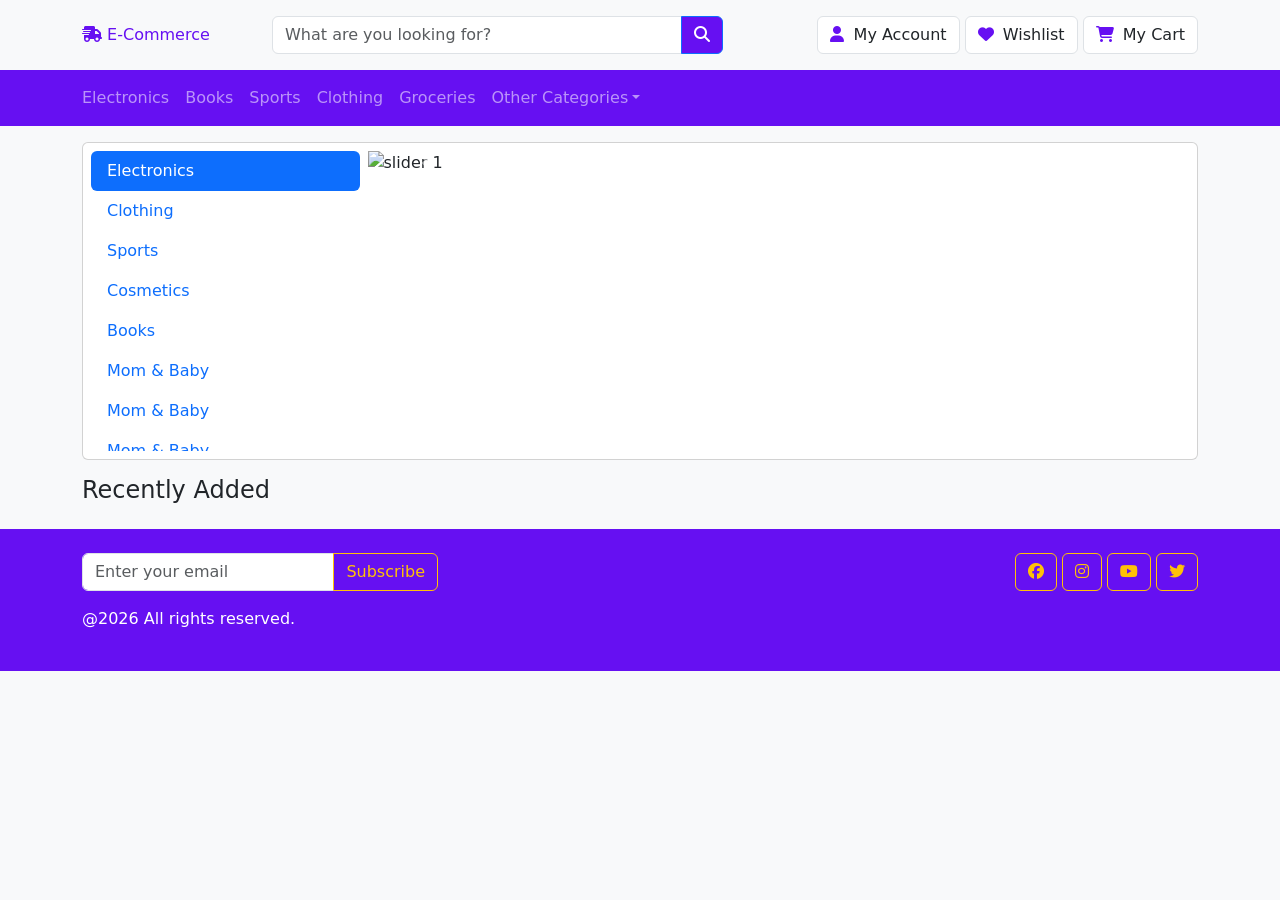
==== frontend/index.html @ 140aef41 "chroma db's added as protatype and Vector Similarity Search" ====
<!DOCTYPE html>
<html lang="en">

<head>
    <meta charset="UTF-8">
    <meta name="viewport" content="width=device-width, initial-scale=1.0">
    <link rel="stylesheet" href="https://cdnjs.cloudflare.com/ajax/libs/bootstrap/5.3.3/css/bootstrap.min.css" />
    <link rel="stylesheet" href="https://cdnjs.cloudflare.com/ajax/libs/font-awesome/6.7.0/css/all.min.css" />
    <link rel="stylesheet" href="css/styles.css">
    <title>E-Commerce</title>
</head>

<body class="bg-light">

    <header>
        <section class="top-bar">
            <div class="container">
                <div class="row gy-2 align-items-center">
                    <div class="col-lg-2 col-sm-4 col-4">
                        <a href="index.html" class="navbar-brand"><i class="fa-solid fa-truck-fast"></i> E-Commerce</a>
                    </div>

                    <div class="col-lg-5 col-sm-8 col-8 order-lg-last">
                        <div class="text-end">
                            <a href="#" class="btn btn-light">
                                <i class="fa fa-user"></i> <span class="ms-1 d-none d-sm-inline-block">My Account</span>
                            </a>
                            <a href="#" class="btn btn-light">
                                <i class="fa fa-heart"></i> <span class="ms-1 d-none d-sm-inline-block">Wishlist</span>
                            </a>
                            <a href="shopping-cart.html" class="btn btn-light">
                                <i class="fa fa-shopping-cart"></i> <span
                                    class="ms-1 d-none d-sm-inline-block">My Cart</span>
                            </a>
                        </div>
                    </div>
                    <div class="col-lg-5">
                        <div class="input-group">
                            <input type="text" id="searchInput" placeholder="What are you looking for?" class="form-control">
                            <button onclick="search()" class="btn btn-primary">
                                <i class="fa fa-search"></i>
                            </button>
                        </div>
                    </div>
                </div>
            </div>
        </section>

        <nav class="navbar navbar-dark bg-primary navbar-expand-lg">
            <div class="container">
                <button type="button" class="navbar-toggler" data-bs-toggle="collapse" data-bs-target="#navbar">
                    <span class="navbar-toggler-icon"></span>
                </button>
                <div class="collapse navbar-collapse" id="navbar">
                    <ul class="navbar-nav">
                        <li class="nav-item">
                            <a href="#" class="nav-link ps-0">Electronics</a>
                        </li>
                        <li class="nav-item">
                            <a href="#" class="nav-link">Books</a>
                        </li>
                        <li class="nav-item">
                            <a href="#" class="nav-link">Sports</a>
                        </li>
                        <li class="nav-item">
                            <a href="#" class="nav-link">Clothing</a>
                        </li>
                        <li class="nav-item">
                            <a href="#" class="nav-link">Groceries</a>
                        </li>
                        <li class="nav-item dropdown">
                            <a href="#" class="nav-link dropdown-toggle" data-bs-toggle="dropdown">Other Categories</a>
                            <ul class="dropdown-menu">
                                <li><a href="#" class="dropdown-item">Category 1</a></li>
                                <li><a href="#" class="dropdown-item">Category 2</a></li>
                                <li><a href="#" class="dropdown-item">Category 3</a></li>
                            </ul>
                        </li>
                    </ul>
                </div>
            </div>
        </nav>
    </header>

    <section class="mt-3">
        <div class="container">
            <div class="card">
                <div class="row p-1 p-lg-2 gx-2">
                    <div class="col-lg-3 d-none d-lg-block">
                        <!-- menu -->
                        <nav class="nav nav-pills flex-column flex-nowrap overflow-auto slider_nav">
                            <a href="#" class="nav-link active">Electronics</a>
                            <a href="#" class="nav-link">Clothing</a>
                            <a href="#" class="nav-link">Sports</a>
                            <a href="#" class="nav-link">Cosmetics</a>
                            <a href="#" class="nav-link">Books</a>
                            <a href="#" class="nav-link">Mom & Baby</a>
                            <a href="#" class="nav-link">Mom & Baby</a>
                            <a href="#" class="nav-link">Mom & Baby</a>
                            <a href="#" class="nav-link">Mom & Baby</a>
                            <a href="#" class="nav-link">Mom & Baby</a>
                            <a href="#" class="nav-link">Mom & Baby</a>
                        </nav>
                    </div>
                    <div class="col-lg-9">
                        <!-- slider -->
                        <div id="slider" class="carousel slide" data-bs-ride="carousel">
                            <div class="carousel-indicators">
                                <button type="button" data-bs-target="#slider" data-bs-slide-to="0"
                                    class="active"></button>
                                <button type="button" data-bs-target="#slider" data-bs-slide-to="1"></button>
                                <button type="button" data-bs-target="#slider" data-bs-slide-to="2"></button>
                            </div>
                            <div class="carousel-inner">
                                <div class="carousel-item active">
                                    <img src="/img/slider-1.jpeg" alt="slider 1" class="d-block w-100">
                                </div>
                                <div class="carousel-item">
                                    <img src="/img/slider-2.jpeg" alt="slider 2" class="d-block w-100">
                                </div>
                                <div class="carousel-item">
                                    <img src="/img/slider-3.jpeg" alt="slider 3" class="d-block w-100">
                                </div>
                            </div>
                            <button type="button" class="carousel-control-prev" data-bs-target="#slider"
                                data-bs-slide="prev">
                                <span class="carousel-control-prev-icon"></span>
                            </button>
                            <button type="button" class="carousel-control-next" data-bs-target="#slider"
                                data-bs-slide="next">
                                <span class="carousel-control-next-icon"></span>
                            </button>
                        </div>
                    </div>
                </div>
            </div>
        </div>
    </section>

    <section class="mt-3">
        <div class="container">
            <h3 class="h4 mb-1 mb-lg-3">Recently Added</h3>

            <div id="results" class="row row-cols-2 row-cols-md-3 row-cols-lg-4 g-2">
                
                
            </div>
        </div>
    </section>

    <footer class="mt-3 py-4 bg-primary">
        <div class="container">
            <div class="row gy-3">
                <div class="col-md-6 col-lg-4">
                    <form>
                        <div class="input-group">
                            <input type="email" class="form-control" placeholder="Enter your email">
                            <button type="button" class="btn btn-outline-warning">Subscribe</button>
                        </div>
                    </form>
                </div>
                <div class="col-md-6 col-lg-8">
                    <nav class="text-center text-md-end">
                        <a href="#" class="btn btn-icon btn-outline-warning">
                            <i class="fab fa-facebook"></i>
                        </a>
                        <a href="#" class="btn btn-icon btn-outline-warning">
                            <i class="fab fa-instagram"></i>
                        </a>
                        <a href="#" class="btn btn-icon btn-outline-warning">
                            <i class="fab fa-youtube"></i>
                        </a>
                        <a href="#" class="btn btn-icon btn-outline-warning">
                            <i class="fab fa-twitter"></i>
                        </a>
                    </nav>
                </div>
                <div class="col-12">
                    <p class="text-center text-md-start text-white">
                        @2026 All rights reserved.
                    </p>
                </div>
            </div>
        </div>
    </footer>

    <script src="https://cdnjs.cloudflare.com/ajax/libs/bootstrap/5.3.3/js/bootstrap.bundle.min.js"></script>
    <script src="js/app.js"></script>
    <script src="js/search.js"></script>
</body>

</html>
---- frontend/css/styles.css ----
:root {
    --primary: #6610F2;
}

.top-bar {
    padding-top: 1rem;
    padding-bottom: 1rem;
}

.btn-light {
    background-color: #fff;
    border-color: #dee2e6;
    color: #212529;
}

.bg-primary, .btn-primary {
    background-color: var(--primary) !important;
}

.navbar-brand {
    color: var(--primary);
}

.btn-light i {
    color: var(--primary);
}

.slider_nav {
    max-height: 250px;
}

@media (min-width: 1200px) {
    .slider_nav {
        max-height: 300px;
    }
}

@media (min-width: 1400px) {
    .slider_nav {
        max-height: 350px;
    }
}

.img-wrap {
    position: relative;
    padding: 1rem;
}

.img-wrap span {
    position: absolute;
    top: 10px;
    right: 10px;
}

.info-wrap {
    padding: 1rem 1.2rem;
}

.info-wrap .title {
    display: block;
    text-decoration: none;
    color: #51585e;
}

/* .price-wrap .price-discount {
    font-size: 1.2em;
} */

.img-wrap {
    height: 240px;
    text-align: center;
}

.img-wrap img {
    height: 100%;
    width: auto;
    max-width: 100%;
    object-fit: cover;
}

.breadcrumb a {
    color: #fff;
    opacity: .9;
}

.breadcrumb .breadcrumb-item {
    color: #fff;
}

.breadcrumb-item+.breadcrumb-item::before {
    color: #fff;
}

/* gallery */
.gallery-wrap .img-big-wrap {
    width: 100%;
    height: 400px;
    margin-bottom: 1rem;
    text-align: center;
}

.gallery-wrap .img-big-wrap img {
    max-width: 100%;
}

.gallery-wrap .thumbs-wrap {
    text-align: center;
}



.gallery-wrap .thumbs-wrap a {
    width: 60px;
    height: 60px;
    border: 1px solid #dde2e6;
    border-radius: .4rem;
    margin: 3px;
    display: inline-block;
    overflow: hidden;
}

.gallery-wrap .thumbs-wrap img {
    max-width: 100%;
    height: 100%;
    object-fit: cover;
    cursor: zoom-in;
}

.checked {
    color: orange;
}
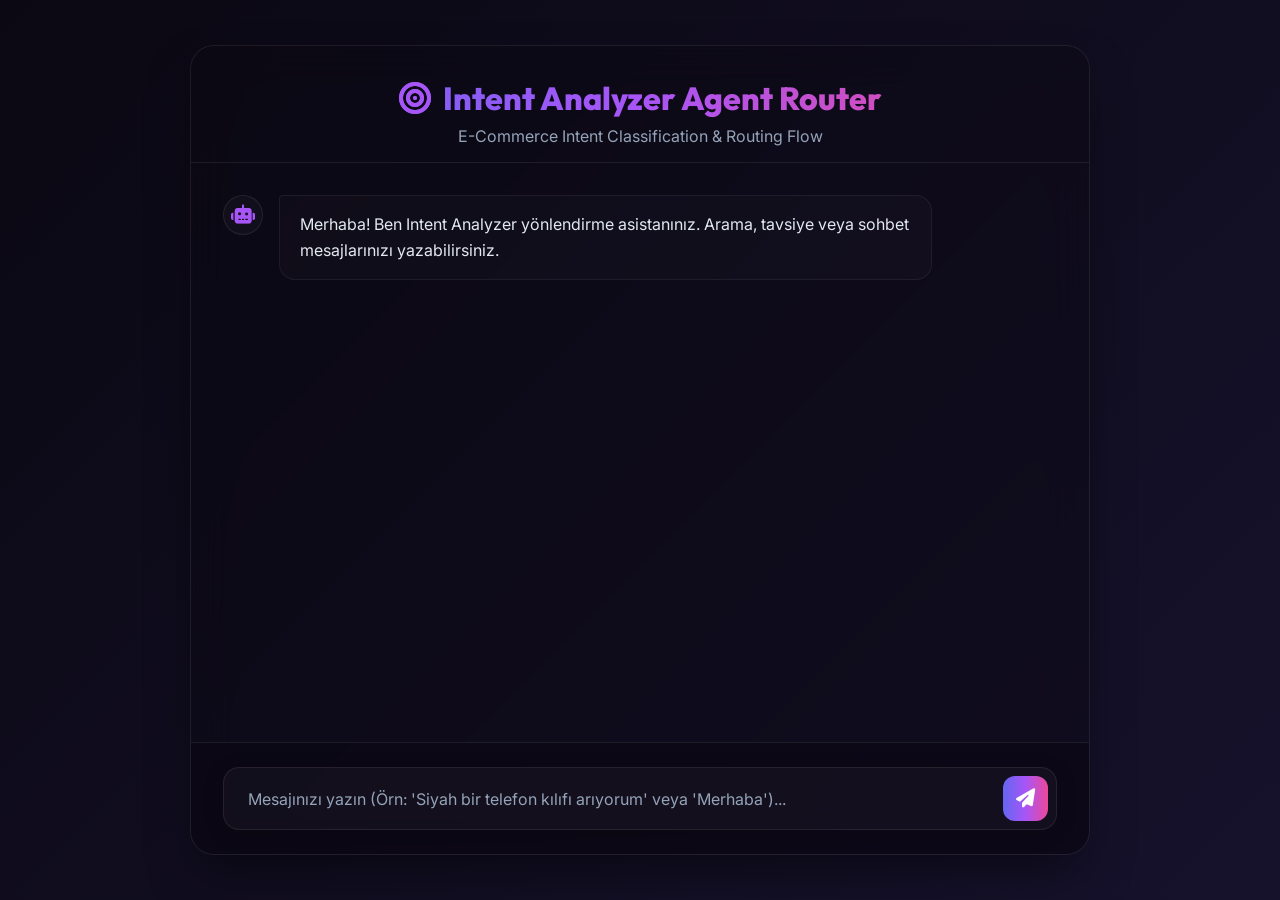
==== commit 587e1486: "Vanilla UI" ====
--- a/frontend/index.html
+++ b/frontend/index.html
@@ -1,192 +1,66 @@
-<!DOCTYPE html>
-<html lang="en">
-
-<head>
-    <meta charset="UTF-8">
-    <meta name="viewport" content="width=device-width, initial-scale=1.0">
-    <link rel="stylesheet" href="https://cdnjs.cloudflare.com/ajax/libs/bootstrap/5.3.3/css/bootstrap.min.css" />
-    <link rel="stylesheet" href="https://cdnjs.cloudflare.com/ajax/libs/font-awesome/6.7.0/css/all.min.css" />
-    <link rel="stylesheet" href="css/styles.css">
-    <title>E-Commerce</title>
-</head>
-
-<body class="bg-light">
-
-    <header>
-        <section class="top-bar">
-            <div class="container">
-                <div class="row gy-2 align-items-center">
-                    <div class="col-lg-2 col-sm-4 col-4">
-                        <a href="index.html" class="navbar-brand"><i class="fa-solid fa-truck-fast"></i> E-Commerce</a>
-                    </div>
-
-                    <div class="col-lg-5 col-sm-8 col-8 order-lg-last">
-                        <div class="text-end">
-                            <a href="#" class="btn btn-light">
-                                <i class="fa fa-user"></i> <span class="ms-1 d-none d-sm-inline-block">My Account</span>
-                            </a>
-                            <a href="#" class="btn btn-light">
-                                <i class="fa fa-heart"></i> <span class="ms-1 d-none d-sm-inline-block">Wishlist</span>
-                            </a>
-                            <a href="shopping-cart.html" class="btn btn-light">
-                                <i class="fa fa-shopping-cart"></i> <span
-                                    class="ms-1 d-none d-sm-inline-block">My Cart</span>
-                            </a>
-                        </div>
-                    </div>
-                    <div class="col-lg-5">
-                        <div class="input-group">
-                            <input type="text" id="searchInput" placeholder="What are you looking for?" class="form-control">
-                            <button onclick="search()" class="btn btn-primary">
-                                <i class="fa fa-search"></i>
-                            </button>
-                        </div>
-                    </div>
-                </div>
-            </div>
-        </section>
-
-        <nav class="navbar navbar-dark bg-primary navbar-expand-lg">
-            <div class="container">
-                <button type="button" class="navbar-toggler" data-bs-toggle="collapse" data-bs-target="#navbar">
-                    <span class="navbar-toggler-icon"></span>
-                </button>
-                <div class="collapse navbar-collapse" id="navbar">
-                    <ul class="navbar-nav">
-                        <li class="nav-item">
-                            <a href="#" class="nav-link ps-0">Electronics</a>
-                        </li>
-                        <li class="nav-item">
-                            <a href="#" class="nav-link">Books</a>
-                        </li>
-                        <li class="nav-item">
-                            <a href="#" class="nav-link">Sports</a>
-                        </li>
-                        <li class="nav-item">
-                            <a href="#" class="nav-link">Clothing</a>
-                        </li>
-                        <li class="nav-item">
-                            <a href="#" class="nav-link">Groceries</a>
-                        </li>
-                        <li class="nav-item dropdown">
-                            <a href="#" class="nav-link dropdown-toggle" data-bs-toggle="dropdown">Other Categories</a>
-                            <ul class="dropdown-menu">
-                                <li><a href="#" class="dropdown-item">Category 1</a></li>
-                                <li><a href="#" class="dropdown-item">Category 2</a></li>
-                                <li><a href="#" class="dropdown-item">Category 3</a></li>
-                            </ul>
-                        </li>
-                    </ul>
-                </div>
-            </div>
-        </nav>
-    </header>
-
-    <section class="mt-3">
-        <div class="container">
-            <div class="card">
-                <div class="row p-1 p-lg-2 gx-2">
-                    <div class="col-lg-3 d-none d-lg-block">
-                        <!-- menu -->
-                        <nav class="nav nav-pills flex-column flex-nowrap overflow-auto slider_nav">
-                            <a href="#" class="nav-link active">Electronics</a>
-                            <a href="#" class="nav-link">Clothing</a>
-                            <a href="#" class="nav-link">Sports</a>
-                            <a href="#" class="nav-link">Cosmetics</a>
-                            <a href="#" class="nav-link">Books</a>
-                            <a href="#" class="nav-link">Mom & Baby</a>
-                            <a href="#" class="nav-link">Mom & Baby</a>
-                            <a href="#" class="nav-link">Mom & Baby</a>
-                            <a href="#" class="nav-link">Mom & Baby</a>
-                            <a href="#" class="nav-link">Mom & Baby</a>
-                            <a href="#" class="nav-link">Mom & Baby</a>
-                        </nav>
-                    </div>
-                    <div class="col-lg-9">
-                        <!-- slider -->
-                        <div id="slider" class="carousel slide" data-bs-ride="carousel">
-                            <div class="carousel-indicators">
-                                <button type="button" data-bs-target="#slider" data-bs-slide-to="0"
-                                    class="active"></button>
-                                <button type="button" data-bs-target="#slider" data-bs-slide-to="1"></button>
-                                <button type="button" data-bs-target="#slider" data-bs-slide-to="2"></button>
-                            </div>
-                            <div class="carousel-inner">
-                                <div class="carousel-item active">
-                                    <img src="/img/slider-1.jpeg" alt="slider 1" class="d-block w-100">
-                                </div>
-                                <div class="carousel-item">
-                                    <img src="/img/slider-2.jpeg" alt="slider 2" class="d-block w-100">
-                                </div>
-                                <div class="carousel-item">
-                                    <img src="/img/slider-3.jpeg" alt="slider 3" class="d-block w-100">
-                                </div>
-                            </div>
-                            <button type="button" class="carousel-control-prev" data-bs-target="#slider"
-                                data-bs-slide="prev">
-                                <span class="carousel-control-prev-icon"></span>
-                            </button>
-                            <button type="button" class="carousel-control-next" data-bs-target="#slider"
-                                data-bs-slide="next">
-                                <span class="carousel-control-next-icon"></span>
-                            </button>
-                        </div>
-                    </div>
-                </div>
-            </div>
-        </div>
-    </section>
-
-    <section class="mt-3">
-        <div class="container">
-            <h3 class="h4 mb-1 mb-lg-3">Recently Added</h3>
-
-            <div id="results" class="row row-cols-2 row-cols-md-3 row-cols-lg-4 g-2">
-                
-                
-            </div>
-        </div>
-    </section>
-
-    <footer class="mt-3 py-4 bg-primary">
-        <div class="container">
-            <div class="row gy-3">
-                <div class="col-md-6 col-lg-4">
-                    <form>
-                        <div class="input-group">
-                            <input type="email" class="form-control" placeholder="Enter your email">
-                            <button type="button" class="btn btn-outline-warning">Subscribe</button>
-                        </div>
-                    </form>
-                </div>
-                <div class="col-md-6 col-lg-8">
-                    <nav class="text-center text-md-end">
-                        <a href="#" class="btn btn-icon btn-outline-warning">
-                            <i class="fab fa-facebook"></i>
-                        </a>
-                        <a href="#" class="btn btn-icon btn-outline-warning">
-                            <i class="fab fa-instagram"></i>
-                        </a>
-                        <a href="#" class="btn btn-icon btn-outline-warning">
-                            <i class="fab fa-youtube"></i>
-                        </a>
-                        <a href="#" class="btn btn-icon btn-outline-warning">
-                            <i class="fab fa-twitter"></i>
-                        </a>
-                    </nav>
-                </div>
-                <div class="col-12">
-                    <p class="text-center text-md-start text-white">
-                        @2026 All rights reserved.
-                    </p>
-                </div>
-            </div>
-        </div>
-    </footer>
-
-    <script src="https://cdnjs.cloudflare.com/ajax/libs/bootstrap/5.3.3/js/bootstrap.bundle.min.js"></script>
-    <script src="js/app.js"></script>
-    <script src="js/search.js"></script>
-</body>
-
-</html>+<!DOCTYPE html>
+<html lang="tr">
+<head>
+    <meta charset="UTF-8">
+    <meta name="viewport" content="width=device-width, initial-scale=1.0">
+    <title>AgenticCommerce - Intent Analyzer</title>
+    <!-- Google Fonts -->
+    <link rel="preconnect" href="https://fonts.googleapis.com">
+    <link rel="preconnect" href="https://fonts.gstatic.com" crossorigin>
+    <link href="https://fonts.googleapis.com/css2?family=Inter:wght@300;400;500;600&family=Outfit:wght@600;800&display=swap" rel="stylesheet">
+    <!-- Custom CSS -->
+    <link rel="stylesheet" href="css/style.css">
+    <!-- FontAwesome for Icons -->
+    <link rel="stylesheet" href="https://cdnjs.cloudflare.com/ajax/libs/font-awesome/6.4.0/css/all.min.css">
+</head>
+<body>
+    <div class="app-container">
+        <!-- Header -->
+        <header class="chat-header">
+            <h1 class="gradient-text"><i class="fa-solid fa-bullseye"></i> Intent Analyzer Agent Router</h1>
+            <p class="subtitle">E-Commerce Intent Classification & Routing Flow</p>
+        </header>
+
+        <!-- Chat Area -->
+        <main class="chat-container">
+            <div class="chat-messages" id="chatMessages">
+                <!-- Initial Assistant Message -->
+                <div class="message assistant">
+                    <div class="message-avatar">
+                        <i class="fa-solid fa-robot"></i>
+                    </div>
+                    <div class="message-content">
+                        <p>Merhaba! Ben Intent Analyzer yönlendirme asistanınız. Arama, tavsiye veya sohbet mesajlarınızı yazabilirsiniz.</p>
+                    </div>
+                </div>
+            </div>
+
+            <!-- Loading Indicator -->
+            <div class="typing-indicator" id="typingIndicator" style="display: none;">
+                <span></span>
+                <span></span>
+                <span></span>
+            </div>
+        </main>
+
+        <!-- Input Area -->
+        <footer class="chat-input-area">
+            <form id="chatForm" class="input-form">
+                <input 
+                    type="text" 
+                    id="userInput" 
+                    placeholder="Mesajınızı yazın (Örn: 'Siyah bir telefon kılıfı arıyorum' veya 'Merhaba')..." 
+                    autocomplete="off"
+                    required
+                >
+                <button type="submit" id="sendBtn" class="send-button">
+                    <i class="fa-solid fa-paper-plane"></i>
+                </button>
+            </form>
+        </footer>
+    </div>
+
+    <!-- Custom JS -->
+    <script src="js/app.js"></script>
+</body>
+</html>
--- a/frontend/css/style.css
+++ b/frontend/css/style.css
@@ -0,0 +1,301 @@
+:root {
+    --bg-gradient: linear-gradient(135deg, #0b0813 0%, #16122c 100%);
+    --text-primary: #e2e8f0;
+    --text-secondary: #94a3b8;
+    --brand-gradient: linear-gradient(90deg, #6366f1 0%, #a855f7 50%, #ec4899 100%);
+    --glass-bg: rgba(255, 255, 255, 0.03);
+    --glass-border: rgba(255, 255, 255, 0.08);
+    --glass-hover-border: rgba(99, 102, 241, 0.3);
+    --user-msg-bg: rgba(99, 102, 241, 0.15);
+    --user-msg-border: rgba(99, 102, 241, 0.3);
+    --assistant-msg-bg: rgba(255, 255, 255, 0.02);
+    --assistant-msg-border: rgba(255, 255, 255, 0.06);
+}
+
+* {
+    margin: 0;
+    padding: 0;
+    box-sizing: border-box;
+}
+
+body {
+    background: var(--bg-gradient);
+    color: var(--text-primary);
+    font-family: 'Inter', sans-serif;
+    min-height: 100vh;
+    display: flex;
+    justify-content: center;
+    align-items: center;
+    padding: 2rem;
+}
+
+.app-container {
+    width: 100%;
+    max-width: 900px;
+    height: 90vh;
+    background: rgba(11, 8, 19, 0.4);
+    backdrop-filter: blur(20px);
+    -webkit-backdrop-filter: blur(20px);
+    border: 1px solid var(--glass-border);
+    border-radius: 24px;
+    display: flex;
+    flex-direction: column;
+    box-shadow: 0 25px 50px -12px rgba(0, 0, 0, 0.5);
+    overflow: hidden;
+}
+
+/* Header Styles */
+.chat-header {
+    padding: 2rem 2rem 1rem;
+    text-align: center;
+    border-bottom: 1px solid var(--glass-border);
+}
+
+.gradient-text {
+    font-family: 'Outfit', sans-serif;
+    font-weight: 800;
+    background: var(--brand-gradient);
+    -webkit-background-clip: text;
+    -webkit-text-fill-color: transparent;
+    font-size: 2rem;
+    margin-bottom: 0.5rem;
+    display: flex;
+    align-items: center;
+    justify-content: center;
+    gap: 0.75rem;
+}
+
+.gradient-text i {
+    -webkit-text-fill-color: #a855f7;
+}
+
+.subtitle {
+    color: var(--text-secondary);
+    font-size: 1rem;
+    font-weight: 400;
+}
+
+/* Chat Container */
+.chat-container {
+    flex: 1;
+    overflow-y: auto;
+    padding: 2rem;
+    display: flex;
+    flex-direction: column;
+    gap: 1.5rem;
+}
+
+/* Custom Scrollbar */
+.chat-container::-webkit-scrollbar {
+    width: 6px;
+}
+.chat-container::-webkit-scrollbar-track {
+    background: transparent;
+}
+.chat-container::-webkit-scrollbar-thumb {
+    background: rgba(255, 255, 255, 0.1);
+    border-radius: 10px;
+}
+.chat-container::-webkit-scrollbar-thumb:hover {
+    background: rgba(255, 255, 255, 0.2);
+}
+
+.chat-messages {
+    display: flex;
+    flex-direction: column;
+    gap: 1.5rem;
+}
+
+/* Messages */
+.message {
+    display: flex;
+    gap: 1rem;
+    max-width: 85%;
+    animation: fadeIn 0.3s ease forwards;
+}
+
+@keyframes fadeIn {
+    from { opacity: 0; transform: translateY(10px); }
+    to { opacity: 1; transform: translateY(0); }
+}
+
+.message.user {
+    align-self: flex-end;
+    flex-direction: row-reverse;
+}
+
+.message.assistant {
+    align-self: flex-start;
+}
+
+.message-avatar {
+    width: 40px;
+    height: 40px;
+    border-radius: 50%;
+    display: flex;
+    align-items: center;
+    justify-content: center;
+    flex-shrink: 0;
+    font-size: 1.2rem;
+}
+
+.user .message-avatar {
+    background: var(--brand-gradient);
+    color: white;
+}
+
+.assistant .message-avatar {
+    background: var(--glass-bg);
+    border: 1px solid var(--glass-border);
+    color: #a855f7;
+}
+
+.message-content {
+    padding: 1rem 1.25rem;
+    border-radius: 16px;
+    font-size: 1rem;
+    line-height: 1.6;
+    word-break: break-word;
+}
+
+.user .message-content {
+    background: var(--user-msg-bg);
+    border: 1px solid var(--user-msg-border);
+    border-top-right-radius: 4px;
+}
+
+.assistant .message-content {
+    background: var(--assistant-msg-bg);
+    border: 1px solid var(--assistant-msg-border);
+    border-top-left-radius: 4px;
+    transition: all 0.3s ease;
+}
+
+.assistant .message-content:hover {
+    border-color: var(--glass-hover-border);
+    box-shadow: 0 4px 12px rgba(99, 102, 241, 0.05);
+}
+
+/* Markdown specific styles inside messages */
+.message-content pre {
+    background: rgba(0, 0, 0, 0.3);
+    padding: 1rem;
+    border-radius: 8px;
+    margin: 1rem 0;
+    overflow-x: auto;
+    border: 1px solid var(--glass-border);
+    font-family: monospace;
+    font-size: 0.9rem;
+}
+
+.message-content h3 {
+    margin: 1.5rem 0 0.75rem 0;
+    font-family: 'Outfit', sans-serif;
+    color: white;
+}
+
+.message-content p {
+    margin-bottom: 0.5rem;
+}
+
+.message-content p:last-child {
+    margin-bottom: 0;
+}
+
+/* Typing Indicator */
+.typing-indicator {
+    align-self: flex-start;
+    display: flex;
+    gap: 0.4rem;
+    padding: 1rem 1.5rem;
+    background: var(--assistant-msg-bg);
+    border: 1px solid var(--assistant-msg-border);
+    border-radius: 16px;
+    border-top-left-radius: 4px;
+    margin-left: 56px; /* avatar width + gap */
+}
+
+.typing-indicator span {
+    width: 8px;
+    height: 8px;
+    background: var(--text-secondary);
+    border-radius: 50%;
+    animation: bounce 1.4s infinite ease-in-out both;
+}
+
+.typing-indicator span:nth-child(1) { animation-delay: -0.32s; }
+.typing-indicator span:nth-child(2) { animation-delay: -0.16s; }
+
+@keyframes bounce {
+    0%, 80%, 100% { transform: scale(0); }
+    40% { transform: scale(1); }
+}
+
+/* Input Area */
+.chat-input-area {
+    padding: 1.5rem 2rem;
+    border-top: 1px solid var(--glass-border);
+    background: rgba(11, 8, 19, 0.6);
+}
+
+.input-form {
+    display: flex;
+    gap: 1rem;
+    background: var(--glass-bg);
+    border: 1px solid var(--glass-border);
+    border-radius: 16px;
+    padding: 0.5rem;
+    box-shadow: 0 4px 20px rgba(0, 0, 0, 0.2);
+    transition: all 0.3s ease;
+}
+
+.input-form:focus-within {
+    border-color: rgba(99, 102, 241, 0.5);
+    box-shadow: 0 0 15px rgba(99, 102, 241, 0.2);
+}
+
+#userInput {
+    flex: 1;
+    background: transparent;
+    border: none;
+    padding: 0.75rem 1rem;
+    color: var(--text-primary);
+    font-size: 1rem;
+    font-family: inherit;
+    outline: none;
+}
+
+#userInput::placeholder {
+    color: var(--text-secondary);
+}
+
+.send-button {
+    background: var(--brand-gradient);
+    border: none;
+    width: 45px;
+    height: 45px;
+    border-radius: 12px;
+    color: white;
+    font-size: 1.2rem;
+    cursor: pointer;
+    display: flex;
+    align-items: center;
+    justify-content: center;
+    transition: transform 0.2s ease, opacity 0.2s ease;
+}
+
+.send-button:hover {
+    transform: scale(1.05);
+    opacity: 0.9;
+}
+
+.send-button:active {
+    transform: scale(0.95);
+}
+
+/* Responsive */
+@media (max-width: 768px) {
+    body { padding: 0; }
+    .app-container { height: 100vh; border-radius: 0; border: none; }
+    .message { max-width: 95%; }
+}
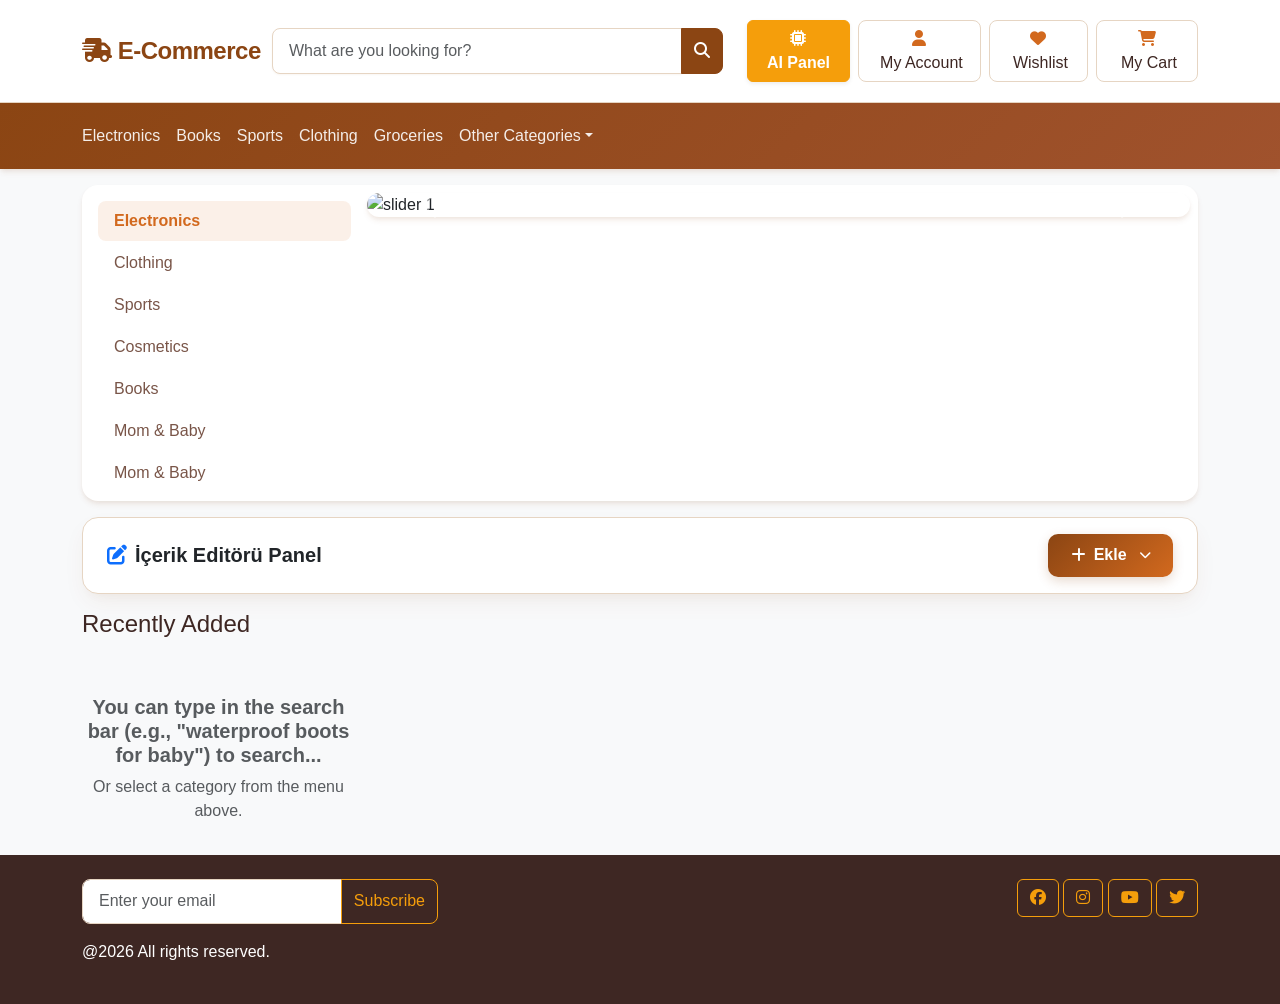
==== commit c4470bd8: "Parsing project from archieve" ====
--- a/frontend/index.html
+++ b/frontend/index.html
@@ -1,66 +1,319 @@
-<!DOCTYPE html>
-<html lang="tr">
-<head>
-    <meta charset="UTF-8">
-    <meta name="viewport" content="width=device-width, initial-scale=1.0">
-    <title>AgenticCommerce - Intent Analyzer</title>
-    <!-- Google Fonts -->
-    <link rel="preconnect" href="https://fonts.googleapis.com">
-    <link rel="preconnect" href="https://fonts.gstatic.com" crossorigin>
-    <link href="https://fonts.googleapis.com/css2?family=Inter:wght@300;400;500;600&family=Outfit:wght@600;800&display=swap" rel="stylesheet">
-    <!-- Custom CSS -->
-    <link rel="stylesheet" href="css/style.css">
-    <!-- FontAwesome for Icons -->
-    <link rel="stylesheet" href="https://cdnjs.cloudflare.com/ajax/libs/font-awesome/6.4.0/css/all.min.css">
-</head>
-<body>
-    <div class="app-container">
-        <!-- Header -->
-        <header class="chat-header">
-            <h1 class="gradient-text"><i class="fa-solid fa-bullseye"></i> Intent Analyzer Agent Router</h1>
-            <p class="subtitle">E-Commerce Intent Classification & Routing Flow</p>
-        </header>
-
-        <!-- Chat Area -->
-        <main class="chat-container">
-            <div class="chat-messages" id="chatMessages">
-                <!-- Initial Assistant Message -->
-                <div class="message assistant">
-                    <div class="message-avatar">
-                        <i class="fa-solid fa-robot"></i>
-                    </div>
-                    <div class="message-content">
-                        <p>Merhaba! Ben Intent Analyzer yönlendirme asistanınız. Arama, tavsiye veya sohbet mesajlarınızı yazabilirsiniz.</p>
-                    </div>
-                </div>
-            </div>
-
-            <!-- Loading Indicator -->
-            <div class="typing-indicator" id="typingIndicator" style="display: none;">
-                <span></span>
-                <span></span>
-                <span></span>
-            </div>
-        </main>
-
-        <!-- Input Area -->
-        <footer class="chat-input-area">
-            <form id="chatForm" class="input-form">
-                <input 
-                    type="text" 
-                    id="userInput" 
-                    placeholder="Mesajınızı yazın (Örn: 'Siyah bir telefon kılıfı arıyorum' veya 'Merhaba')..." 
-                    autocomplete="off"
-                    required
-                >
-                <button type="submit" id="sendBtn" class="send-button">
-                    <i class="fa-solid fa-paper-plane"></i>
-                </button>
-            </form>
-        </footer>
-    </div>
-
-    <!-- Custom JS -->
-    <script src="js/app.js"></script>
-</body>
-</html>
+<!DOCTYPE html>
+<html lang="en">
+
+<head>
+    <meta charset="UTF-8">
+    <meta name="viewport" content="width=device-width, initial-scale=1.0">
+    <link rel="stylesheet" href="https://cdnjs.cloudflare.com/ajax/libs/bootstrap/5.3.3/css/bootstrap.min.css" />
+    <link rel="stylesheet" href="https://cdnjs.cloudflare.com/ajax/libs/font-awesome/6.7.0/css/all.min.css" />
+    <link rel="stylesheet" href="css/styles.css">
+    <title>E-Commerce</title>
+</head>
+
+<body class="bg-light">
+
+    <header>
+        <section class="top-bar">
+            <div class="container">
+                <div class="row gy-2 align-items-center">
+                    <div class="col-lg-2 col-sm-4 col-4">
+                        <a href="index.html" class="navbar-brand"><i class="fa-solid fa-truck-fast"></i> E-Commerce</a>
+                    </div>
+
+                    <div class="col-lg-5 col-sm-8 col-8 order-lg-last">
+                        <div class="text-end d-flex justify-content-end gap-2 align-items-center">
+                            <button class="btn btn-warning shadow-sm fw-bold" type="button" data-bs-toggle="offcanvas" data-bs-target="#aiPanel">
+                                <i class="fa fa-microchip"></i> <span class="d-none d-sm-inline-block">AI Panel</span>
+                            </button>
+                            <a href="#" class="btn btn-light">
+                                <i class="fa fa-user"></i> <span class="ms-1 d-none d-sm-inline-block">My Account</span>
+                            </a>
+                            <a href="#" class="btn btn-light">
+                                <i class="fa fa-heart"></i> <span class="ms-1 d-none d-sm-inline-block">Wishlist</span>
+                            </a>
+                            <a href="shopping-cart.html" class="btn btn-light">
+                                <i class="fa fa-shopping-cart"></i> <span
+                                    class="ms-1 d-none d-sm-inline-block">My Cart</span>
+                            </a>
+                        </div>
+                    </div>
+                    <div class="col-lg-5">
+                        <div class="input-group">
+                            <input type="text" id="searchInput" placeholder="What are you looking for?" class="form-control">
+                            <button onclick="search()" class="btn btn-primary">
+                                <i class="fa fa-search"></i>
+                            </button>
+                        </div>
+                    </div>
+                </div>
+            </div>
+        </section>
+
+        <nav class="navbar navbar-dark bg-primary navbar-expand-lg">
+            <div class="container">
+                <button type="button" class="navbar-toggler" data-bs-toggle="collapse" data-bs-target="#navbar">
+                    <span class="navbar-toggler-icon"></span>
+                </button>
+                <div class="collapse navbar-collapse" id="navbar">
+                    <ul class="navbar-nav">
+                        <li class="nav-item">
+                            <a href="#" class="nav-link ps-0">Electronics</a>
+                        </li>
+                        <li class="nav-item">
+                            <a href="#" class="nav-link">Books</a>
+                        </li>
+                        <li class="nav-item">
+                            <a href="#" class="nav-link">Sports</a>
+                        </li>
+                        <li class="nav-item">
+                            <a href="#" class="nav-link">Clothing</a>
+                        </li>
+                        <li class="nav-item">
+                            <a href="#" class="nav-link">Groceries</a>
+                        </li>
+                        <li class="nav-item dropdown">
+                            <a href="#" class="nav-link dropdown-toggle" data-bs-toggle="dropdown">Other Categories</a>
+                            <ul class="dropdown-menu">
+                                <li><a href="#" class="dropdown-item">Category 1</a></li>
+                                <li><a href="#" class="dropdown-item">Category 2</a></li>
+                                <li><a href="#" class="dropdown-item">Category 3</a></li>
+                            </ul>
+                        </li>
+                    </ul>
+                </div>
+            </div>
+        </nav>
+    </header>
+
+    <section class="mt-3" id="heroSection">
+        <div class="container">
+            <div class="card">
+                <div class="row p-1 p-lg-2 gx-2">
+                    <div class="col-lg-3 d-none d-lg-block">
+                        <!-- menu -->
+                        <nav class="nav nav-pills flex-column flex-nowrap overflow-auto slider_nav">
+                            <a href="#" class="nav-link active">Electronics</a>
+                            <a href="#" class="nav-link">Clothing</a>
+                            <a href="#" class="nav-link">Sports</a>
+                            <a href="#" class="nav-link">Cosmetics</a>
+                            <a href="#" class="nav-link">Books</a>
+                            <a href="#" class="nav-link">Mom & Baby</a>
+                            <a href="#" class="nav-link">Mom & Baby</a>
+                            <a href="#" class="nav-link">Mom & Baby</a>
+                            <a href="#" class="nav-link">Mom & Baby</a>
+                            <a href="#" class="nav-link">Mom & Baby</a>
+                            <a href="#" class="nav-link">Mom & Baby</a>
+                        </nav>
+                    </div>
+                    <div class="col-lg-9">
+                        <!-- slider -->
+                        <div id="slider" class="carousel slide" data-bs-ride="carousel">
+                            <div class="carousel-indicators">
+                                <button type="button" data-bs-target="#slider" data-bs-slide-to="0"
+                                    class="active"></button>
+                                <button type="button" data-bs-target="#slider" data-bs-slide-to="1"></button>
+                                <button type="button" data-bs-target="#slider" data-bs-slide-to="2"></button>
+                            </div>
+                            <div class="carousel-inner">
+                                <div class="carousel-item active">
+                                    <img src="/img/slider-1.png" alt="slider 1" class="d-block w-100">
+                                </div>
+                                <div class="carousel-item">
+                                    <img src="/img/slider-2.png" alt="slider 2" class="d-block w-100">
+                                </div>
+                                <div class="carousel-item">
+                                    <img src="/img/slider-3.png" alt="slider 3" class="d-block w-100">
+                                </div>
+                            </div>
+                            <button type="button" class="carousel-control-prev" data-bs-target="#slider"
+                                data-bs-slide="prev">
+                                <span class="carousel-control-prev-icon"></span>
+                            </button>
+                            <button type="button" class="carousel-control-next" data-bs-target="#slider"
+                                data-bs-slide="next">
+                                <span class="carousel-control-next-icon"></span>
+                            </button>
+                        </div>
+                    </div>
+                </div>
+            </div>
+        </div>
+    </section>
+
+    <!-- Ekle (Insert) Panel Section -->
+    <section class="mt-3" id="insertPanelSection">
+        <div class="container">
+            <div class="insert-toolbar-card">
+                <div class="d-flex flex-wrap align-items-center justify-content-between gap-3">
+                    <div class="d-flex align-items-center gap-2">
+                        <span class="fw-bold text-dark fs-5"><i class="fa-solid fa-pen-to-square text-primary me-2"></i>İçerik Editörü Panel</span>
+                    </div>
+
+                    <!-- Ekle Dropdown Container -->
+                    <div class="insert-dropdown-container">
+                        <button type="button" class="insert-btn-main" id="insertMainBtn">
+                            <i class="fa-solid fa-plus"></i> Ekle <i class="fa-solid fa-chevron-down ms-1" style="font-size: 0.75rem;"></i>
+                        </button>
+
+                        <div class="insert-menu-dropdown" id="insertMenuDropdown">
+                            <!-- 1. Görsel (Image) with Submenu -->
+                            <div class="insert-menu-item insert-menu-item-has-submenu">
+                                <span><i class="fa-solid fa-image menu-icon me-2"></i> Görsel</span>
+                                <i class="fa-solid fa-chevron-right text-muted" style="font-size: 0.8rem;"></i>
+
+                                <!-- Submenu for Görsel: Linkle & Bilgisayardan -->
+                                <div class="insert-submenu">
+                                    <div class="insert-submenu-item" id="btnImageLink">
+                                        <i class="fa-solid fa-link text-primary"></i> Linkle
+                                    </div>
+                                    <div class="insert-submenu-item" id="btnImageFile">
+                                        <i class="fa-solid fa-laptop text-primary"></i> Bilgisayardan
+                                    </div>
+                                </div>
+                            </div>
+
+                            <!-- 2. Tablo (Table) with Hover Matrix Grid -->
+                            <div class="insert-menu-item insert-menu-item-table">
+                                <span><i class="fa-solid fa-table-cells menu-icon me-2"></i> Tablo</span>
+                                <i class="fa-solid fa-chevron-right text-muted" style="font-size: 0.8rem;"></i>
+
+                                <!-- Matrix Grid Popover -->
+                                <div class="insert-table-matrix-popover">
+                                    <div class="fw-bold text-dark mb-1 small text-center">Tablo Matrisi</div>
+                                    <div class="matrix-grid-container" id="matrixGridContainer">
+                                        <!-- Matrix 8x8 cells populated dynamically via JS -->
+                                    </div>
+                                    <div class="matrix-dimension-label" id="matrixDimensionLabel">Matris Boyutu Seçin</div>
+                                </div>
+                            </div>
+
+                            <!-- 3. Link (Insert Link with Display Text & URL) -->
+                            <div class="insert-menu-item insert-menu-item-link">
+                                <span><i class="fa-solid fa-link menu-icon me-2"></i> Link</span>
+                                <i class="fa-solid fa-chevron-right text-muted" style="font-size: 0.8rem;"></i>
+
+                                <!-- Link Form Popover -->
+                                <div class="insert-link-popover" id="insertLinkPopover">
+                                    <div class="fw-bold text-dark mb-2 small"><i class="fa-solid fa-link me-1 text-primary"></i> Link Ekle</div>
+                                    <div class="mb-2">
+                                        <label class="form-label small mb-1 text-muted">Gösterilecek Metin</label>
+                                        <input type="text" class="form-control form-control-sm" id="insertLinkText" placeholder="Örn: Tıklayınız">
+                                    </div>
+                                    <div class="mb-2">
+                                        <label class="form-label small mb-1 text-muted">Link / URL Adresi</label>
+                                        <input type="url" class="form-control form-control-sm" id="insertLinkUrl" placeholder="https://example.com">
+                                    </div>
+                                    <div class="d-flex justify-content-end gap-2 mt-2">
+                                        <button type="button" class="btn btn-light btn-sm" id="btnInsertLinkCancel">İptal</button>
+                                        <button type="button" class="btn btn-primary btn-sm" id="btnInsertLinkSubmit">Ekle</button>
+                                    </div>
+                                </div>
+                            </div>
+
+                            <!-- 4. Emoji (Emoji Picker) -->
+                            <div class="insert-menu-item insert-menu-item-emoji">
+                                <span><i class="fa-regular fa-face-smile menu-icon me-2"></i> Emoji</span>
+                                <i class="fa-solid fa-chevron-right text-muted" style="font-size: 0.8rem;"></i>
+
+                                <!-- Emoji Grid Popover -->
+                                <div class="insert-emoji-popover">
+                                    <div class="fw-bold text-dark mb-1 small text-center">Emoji Seçin</div>
+                                    <div class="emoji-grid" id="emojiGridContainer">
+                                        <!-- Emojis populated dynamically via JS -->
+                                    </div>
+                                </div>
+                            </div>
+                        </div>
+                    </div>
+                </div>
+
+                <!-- Action Feedback Toast/Status Bar -->
+                <div class="insert-feedback-toast" id="insertFeedbackToast">
+                    <span id="insertFeedbackText"></span>
+                </div>
+            </div>
+        </div>
+    </section>
+
+    <section class="mt-3">
+        <div class="container">
+            <h3 class="h4 mb-1 mb-lg-3">Recently Added</h3>
+
+            <div id="results" class="row row-cols-2 row-cols-md-3 row-cols-lg-4 g-2">
+                
+                
+            </div>
+        </div>
+    </section>
+
+    <footer class="mt-3 py-4 bg-primary">
+        <div class="container">
+            <div class="row gy-3">
+                <div class="col-md-6 col-lg-4">
+                    <form>
+                        <div class="input-group">
+                            <input type="email" class="form-control" placeholder="Enter your email">
+                            <button type="button" class="btn btn-outline-warning">Subscribe</button>
+                        </div>
+                    </form>
+                </div>
+                <div class="col-md-6 col-lg-8">
+                    <nav class="text-center text-md-end">
+                        <a href="#" class="btn btn-icon btn-outline-warning">
+                            <i class="fab fa-facebook"></i>
+                        </a>
+                        <a href="#" class="btn btn-icon btn-outline-warning">
+                            <i class="fab fa-instagram"></i>
+                        </a>
+                        <a href="#" class="btn btn-icon btn-outline-warning">
+                            <i class="fab fa-youtube"></i>
+                        </a>
+                        <a href="#" class="btn btn-icon btn-outline-warning">
+                            <i class="fab fa-twitter"></i>
+                        </a>
+                    </nav>
+                </div>
+                <div class="col-12">
+                    <p class="text-center text-md-start text-white">
+                        @2026 All rights reserved.
+                    </p>
+                </div>
+            </div>
+        </div>
+    </footer>
+
+    <!-- AI Chat Panel -->
+    <div class="offcanvas offcanvas-end" tabindex="-1" id="aiPanel" aria-labelledby="aiPanelLabel" style="width: 450px;">
+      <div class="offcanvas-header bg-primary text-white border-bottom">
+        <h5 class="offcanvas-title" id="aiPanelLabel"><i class="fa fa-robot me-2"></i> AI Asistanı</h5>
+        <button type="button" class="btn-close btn-close-white" data-bs-dismiss="offcanvas" aria-label="Close"></button>
+      </div>
+      <div class="offcanvas-body bg-light d-flex flex-column p-0" id="aiChatWrapper">
+        
+        <div id="aiLogsContainer" class="p-3" style="flex-grow: 1; overflow-y: auto;">
+            <div class="text-center mt-5 text-muted">
+                <i class="fa fa-comments fa-3x mb-3 text-secondary"></i>
+                <p>Merhaba! Size nasıl yardımcı olabilirim? Ne tür bir ürün arıyorsunuz?</p>
+            </div>
+        </div>
+
+        <div class="p-3 bg-white border-top">
+            <div class="input-group">
+                <input type="text" id="aiChatInput" class="form-control" placeholder="Bir şeyler yazın...">
+                <button class="btn btn-primary" id="aiChatBtn" onclick="sendChatMessage()">
+                    <i class="fa fa-paper-plane"></i>
+                </button>
+            </div>
+        </div>
+      </div>
+    </div>
+
+    <script src="https://cdnjs.cloudflare.com/ajax/libs/bootstrap/5.3.3/js/bootstrap.bundle.min.js"></script>
+    <script src="https://cdn.jsdelivr.net/npm/marked/marked.min.js"></script>
+    <script src="js/app.js"></script>
+    <script src="js/search.js"></script>
+    <script src="js/insert-panel.js"></script>
+</body>
+
+</html>
+
--- a/frontend/css/styles.css
+++ b/frontend/css/styles.css
@@ -0,0 +1,610 @@
+:root {
+    --primary: #8B4513; /* Saddle Brown */
+    --primary-hover: #A0522D; /* Sienna */
+    --secondary: #D2691E; /* Chocolate */
+    --accent: #F59E0B; /* Warm Amber / Yellow-Orange */
+    --bg-light: #FFF8F0; /* Very light warm background */
+    --text-main: #3E2723; /* Dark Brown for text */
+    --text-muted: #795548; /* Lighter Brown for muted text */
+    --card-bg: #FFFFFF;
+    --border-color: #E6D5C3; /* Warm border color */
+    --radius-md: 12px;
+    --radius-lg: 16px;
+    --shadow-sm: 0 1px 2px 0 rgba(139, 69, 19, 0.05);
+    --shadow-md: 0 4px 6px -1px rgba(139, 69, 19, 0.1), 0 2px 4px -1px rgba(139, 69, 19, 0.06);
+    --shadow-hover: 0 10px 15px -3px rgba(139, 69, 19, 0.1), 0 4px 6px -2px rgba(139, 69, 19, 0.05);
+    --transition: all 0.25s ease-in-out;
+}
+
+body {
+    background-color: var(--bg-light);
+    color: var(--text-main);
+    font-family: 'Inter', -apple-system, BlinkMacSystemFont, "Segoe UI", Roboto, "Helvetica Neue", Arial, sans-serif;
+}
+
+/* Typography Enhancements */
+h1, h2, h3, h4, h5, h6 {
+    font-weight: 600;
+    color: var(--text-main);
+}
+
+.top-bar {
+    padding-top: 1.25rem;
+    padding-bottom: 1.25rem;
+    background-color: var(--card-bg);
+    border-bottom: 1px solid var(--border-color);
+}
+
+.bg-primary, .btn-primary {
+    background-color: var(--primary) !important;
+    border-color: var(--primary) !important;
+    color: white !important;
+}
+.btn-primary:hover {
+    background-color: var(--primary-hover) !important;
+    border-color: var(--primary-hover) !important;
+    transform: translateY(-1px);
+    box-shadow: var(--shadow-md);
+}
+
+.btn-warning {
+    background-color: var(--accent);
+    border-color: var(--accent);
+    color: white;
+}
+.btn-warning:hover {
+    background-color: #D97706; /* Darker amber */
+    border-color: #D97706;
+    color: white;
+}
+
+.btn-light {
+    background-color: var(--card-bg);
+    border-color: var(--border-color);
+    color: var(--text-main);
+    font-weight: 500;
+    transition: var(--transition);
+    border-radius: 8px;
+}
+.btn-light:hover {
+    background-color: var(--bg-light);
+    border-color: #C19A6B; /* Darker warm border */
+    box-shadow: var(--shadow-sm);
+}
+.btn-light i {
+    color: var(--secondary);
+}
+
+.navbar-brand {
+    color: var(--primary);
+    font-weight: 700;
+    font-size: 1.5rem;
+    letter-spacing: -0.5px;
+}
+
+/* Input Fields */
+.form-control {
+    border-radius: 8px;
+    border: 1px solid var(--border-color);
+    padding: 0.6rem 1rem;
+    box-shadow: var(--shadow-sm);
+}
+.form-control:focus {
+    border-color: var(--secondary);
+    box-shadow: 0 0 0 3px rgba(210, 105, 30, 0.2); /* Chocolate glow */
+}
+.input-group .btn {
+    border-top-right-radius: 8px;
+    border-bottom-right-radius: 8px;
+}
+
+/* Navbar */
+.navbar-dark.bg-primary {
+    background: linear-gradient(135deg, var(--primary) 0%, var(--primary-hover) 100%) !important;
+    box-shadow: var(--shadow-md);
+}
+.navbar-nav .nav-link {
+    font-weight: 500;
+    padding: 0.8rem 1rem;
+    transition: var(--transition);
+    color: rgba(255, 255, 255, 0.9) !important;
+}
+.navbar-nav .nav-link:hover {
+    color: #FFF !important;
+    background-color: rgba(255, 255, 255, 0.1);
+    border-radius: 6px;
+}
+
+/* Cards & Product Cards */
+.card {
+    border: none;
+    border-radius: var(--radius-lg);
+    box-shadow: var(--shadow-md);
+    background-color: var(--card-bg);
+    overflow: hidden;
+    transition: var(--transition);
+}
+
+/* Grid Product Cards */
+#results .card {
+    height: 100%;
+    display: flex;
+    flex-direction: column;
+    border: 1px solid var(--border-color);
+    box-shadow: var(--shadow-sm);
+    border-radius: var(--radius-md);
+}
+#results .card:hover {
+    transform: translateY(-5px);
+    box-shadow: var(--shadow-hover);
+    border-color: var(--secondary);
+}
+
+.img-wrap {
+    position: relative;
+    padding: 1.5rem;
+    height: 220px;
+    background-color: #fff;
+    display: flex;
+    align-items: center;
+    justify-content: center;
+    border-bottom: 1px solid var(--bg-light);
+}
+.img-wrap span {
+    position: absolute;
+    top: 10px;
+    right: 10px;
+}
+.img-wrap img {
+    max-height: 100%;
+    width: auto;
+    max-width: 100%;
+    object-fit: contain;
+    transition: transform 0.3s ease;
+}
+#results .card:hover .img-wrap img {
+    transform: scale(1.05);
+}
+
+.info-wrap {
+    padding: 1.25rem;
+    flex-grow: 1;
+    display: flex;
+    flex-direction: column;
+}
+.info-wrap .title {
+    display: -webkit-box;
+    -webkit-line-clamp: 2;
+    -webkit-box-orient: vertical;
+    overflow: hidden;
+    text-decoration: none;
+    color: var(--text-main);
+    font-weight: 500;
+    font-size: 1rem;
+    line-height: 1.4;
+    margin-bottom: 0.5rem;
+    transition: color 0.2s;
+}
+.info-wrap .title:hover {
+    color: var(--secondary);
+}
+.info-wrap .price {
+    font-size: 1.25rem;
+    font-weight: 700;
+    color: var(--text-main);
+    margin-top: auto;
+}
+
+/* Badges */
+.badge {
+    padding: 0.4em 0.8em;
+    border-radius: 6px;
+    font-weight: 600;
+}
+
+/* Sidebar Menu */
+.slider_nav {
+    max-height: 250px;
+    background: #fff;
+    border-radius: var(--radius-md);
+    padding: 0.5rem;
+}
+.slider_nav .nav-link {
+    color: var(--text-muted);
+    border-radius: 8px;
+    margin-bottom: 2px;
+    transition: var(--transition);
+}
+.slider_nav .nav-link:hover {
+    background-color: var(--bg-light);
+    color: var(--text-main);
+}
+.slider_nav .nav-link.active {
+    background-color: rgba(210, 105, 30, 0.1);
+    color: var(--secondary);
+    font-weight: 600;
+}
+
+@media (min-width: 1200px) { .slider_nav { max-height: 300px; } }
+@media (min-width: 1400px) { .slider_nav { max-height: 350px; } }
+
+/* Carousel Slider */
+.carousel-inner {
+    border-radius: var(--radius-lg);
+    box-shadow: var(--shadow-md);
+}
+
+/* Breadcrumbs */
+.breadcrumb {
+    padding: 0.5rem 0;
+}
+.breadcrumb a {
+    color: rgba(255, 255, 255, 0.9);
+    text-decoration: none;
+    transition: color 0.2s;
+}
+.breadcrumb a:hover {
+    color: #fff;
+    text-decoration: underline;
+}
+.breadcrumb .breadcrumb-item {
+    color: #fff;
+}
+.breadcrumb-item+.breadcrumb-item::before {
+    color: rgba(255, 255, 255, 0.7);
+}
+
+/* Product Detail Page */
+.gallery-wrap .img-big-wrap {
+    width: 100%;
+    height: 450px;
+    background-color: #fff;
+    border-radius: var(--radius-lg);
+    padding: 2rem;
+    margin-bottom: 1.5rem;
+    display: flex;
+    align-items: center;
+    justify-content: center;
+    box-shadow: var(--shadow-sm);
+    border: 1px solid var(--border-color);
+}
+.gallery-wrap .img-big-wrap img {
+    max-width: 100%;
+    max-height: 100%;
+    object-fit: contain;
+}
+
+.gallery-wrap .thumbs-wrap {
+    text-align: center;
+}
+.gallery-wrap .thumbs-wrap a {
+    width: 70px;
+    height: 70px;
+    border: 1px solid var(--border-color);
+    border-radius: 8px;
+    margin: 4px;
+    display: inline-flex;
+    align-items: center;
+    justify-content: center;
+    overflow: hidden;
+    background: #fff;
+    transition: var(--transition);
+}
+.gallery-wrap .thumbs-wrap a:hover {
+    border-color: var(--secondary);
+    box-shadow: 0 0 0 2px rgba(210, 105, 30, 0.2);
+}
+.gallery-wrap .thumbs-wrap img {
+    max-width: 90%;
+    max-height: 90%;
+    object-fit: contain;
+}
+
+article .title {
+    font-size: 1.75rem;
+    line-height: 1.3;
+    margin-bottom: 1rem;
+}
+article .price {
+    color: var(--primary);
+    font-size: 1.75rem !important;
+}
+.product-description {
+    color: var(--text-muted);
+    line-height: 1.6;
+}
+
+.checked {
+    color: var(--accent);
+}
+
+/* Footer */
+footer.bg-primary {
+    background: #3E2723 !important; /* Dark warm brown footer */
+}
+footer p {
+    color: #D7CCC8;
+}
+.btn-outline-warning {
+    color: var(--accent);
+    border-color: var(--accent);
+}
+.btn-outline-warning:hover {
+    background-color: var(--accent);
+    color: #fff;
+}
+
+/* AI Panel Customizations */
+.offcanvas {
+    border-left: none;
+    box-shadow: -5px 0 25px rgba(0,0,0,0.1);
+}
+#aiLogsContainer pre {
+    background-color: #f8f9fa !important;
+    color: #212529;
+    border-color: #dee2e6 !important;
+    border-radius: 8px;
+    padding: 10px;
+}
+
+/* ==========================================
+   Ekle (Insert) Panel & Toolbar Custom Styles
+   ========================================== */
+.insert-toolbar-card {
+    background: #ffffff;
+    border-radius: 16px;
+    box-shadow: 0 10px 25px -5px rgba(139, 69, 19, 0.08), 0 8px 10px -6px rgba(139, 69, 19, 0.04);
+    border: 1px solid var(--border-color);
+    padding: 1rem 1.5rem;
+    position: relative;
+}
+
+.insert-dropdown-container {
+    position: relative;
+    display: inline-block;
+}
+
+.insert-btn-main {
+    background: linear-gradient(135deg, var(--primary) 0%, var(--secondary) 100%);
+    color: #ffffff !important;
+    font-weight: 600;
+    border: none;
+    padding: 0.6rem 1.4rem;
+    border-radius: 10px;
+    display: inline-flex;
+    align-items: center;
+    gap: 0.5rem;
+    box-shadow: 0 4px 12px rgba(139, 69, 19, 0.2);
+    transition: all 0.25s ease;
+}
+
+.insert-btn-main:hover {
+    transform: translateY(-2px);
+    box-shadow: 0 6px 18px rgba(139, 69, 19, 0.3);
+    color: #ffffff;
+}
+
+.insert-menu-dropdown {
+    position: absolute;
+    top: calc(100% + 8px);
+    left: 0;
+    z-index: 1050;
+    min-width: 240px;
+    background: #ffffff;
+    border-radius: 14px;
+    box-shadow: 0 15px 35px rgba(0, 0, 0, 0.15), 0 5px 15px rgba(0, 0, 0, 0.05);
+    border: 1px solid rgba(139, 69, 19, 0.12);
+    padding: 0.5rem 0;
+    display: none;
+    animation: fadeInDown 0.2s cubic-bezier(0.16, 1, 0.3, 1);
+}
+
+.insert-menu-dropdown.show {
+    display: block;
+}
+
+@keyframes fadeInDown {
+    from {
+        opacity: 0;
+        transform: translateY(-8px);
+    }
+    to {
+        opacity: 1;
+        transform: translateY(0);
+    }
+}
+
+.insert-menu-item {
+    position: relative;
+    padding: 0.7rem 1.2rem;
+    color: var(--text-main);
+    font-size: 0.95rem;
+    font-weight: 500;
+    display: flex;
+    align-items: center;
+    justify-content: space-between;
+    cursor: pointer;
+    transition: all 0.15s ease;
+}
+
+.insert-menu-item:hover {
+    background-color: rgba(210, 105, 30, 0.08);
+    color: var(--secondary);
+}
+
+.insert-menu-item i.menu-icon {
+    width: 24px;
+    color: var(--secondary);
+    font-size: 1.1rem;
+}
+
+/* Submenu / Sub-flyout for Görsel */
+.insert-submenu {
+    position: absolute;
+    top: 0;
+    left: 100%;
+    margin-left: 6px;
+    min-width: 180px;
+    background: #ffffff;
+    border-radius: 12px;
+    box-shadow: 0 10px 25px rgba(0,0,0,0.12);
+    border: 1px solid rgba(139, 69, 19, 0.12);
+    padding: 0.4rem 0;
+    display: none;
+    animation: fadeInRight 0.18s cubic-bezier(0.16, 1, 0.3, 1);
+}
+
+.insert-menu-item-has-submenu:hover .insert-submenu {
+    display: block;
+}
+
+@keyframes fadeInRight {
+    from {
+        opacity: 0;
+        transform: translateX(-8px);
+    }
+    to {
+        opacity: 1;
+        transform: translateX(0);
+    }
+}
+
+.insert-submenu-item {
+    padding: 0.6rem 1rem;
+    display: flex;
+    align-items: center;
+    gap: 0.6rem;
+    font-size: 0.9rem;
+    color: var(--text-main);
+    cursor: pointer;
+    transition: background 0.15s;
+}
+
+.insert-submenu-item:hover {
+    background-color: var(--bg-light);
+    color: var(--primary);
+    font-weight: 600;
+}
+
+/* Tablo Matrix Popover */
+.insert-table-matrix-popover {
+    position: absolute;
+    top: 0;
+    left: 100%;
+    margin-left: 6px;
+    background: #ffffff;
+    border-radius: 14px;
+    box-shadow: 0 12px 30px rgba(0, 0, 0, 0.15);
+    border: 1px solid rgba(139, 69, 19, 0.12);
+    padding: 1rem;
+    display: none;
+    min-width: 220px;
+}
+
+.insert-menu-item-table:hover .insert-table-matrix-popover {
+    display: block;
+}
+
+.matrix-grid-container {
+    display: grid;
+    grid-template-columns: repeat(8, 18px);
+    grid-gap: 4px;
+    margin-top: 0.5rem;
+    margin-bottom: 0.6rem;
+}
+
+.matrix-cell {
+    width: 18px;
+    height: 18px;
+    border: 1px solid #e2e8f0;
+    border-radius: 3px;
+    background-color: #f8fafc;
+    cursor: pointer;
+    transition: background-color 0.1s, border-color 0.1s;
+}
+
+.matrix-cell.highlighted {
+    background-color: rgba(210, 105, 30, 0.35);
+    border-color: var(--secondary);
+}
+
+.matrix-dimension-label {
+    font-size: 0.85rem;
+    font-weight: 600;
+    color: var(--primary);
+    text-align: center;
+}
+
+/* Link Form Flyout Popover */
+.insert-link-popover {
+    position: absolute;
+    top: 0;
+    left: 100%;
+    margin-left: 6px;
+    background: #ffffff;
+    border-radius: 14px;
+    box-shadow: 0 12px 30px rgba(0,0,0,0.15);
+    border: 1px solid rgba(139, 69, 19, 0.12);
+    padding: 1rem;
+    display: none;
+    width: 260px;
+}
+
+.insert-menu-item-link:hover .insert-link-popover,
+.insert-link-popover.active {
+    display: block;
+}
+
+/* Emoji Picker Popover */
+.insert-emoji-popover {
+    position: absolute;
+    top: 0;
+    left: 100%;
+    margin-left: 6px;
+    background: #ffffff;
+    border-radius: 14px;
+    box-shadow: 0 12px 30px rgba(0,0,0,0.15);
+    border: 1px solid rgba(139, 69, 19, 0.12);
+    padding: 0.8rem;
+    display: none;
+    width: 240px;
+}
+
+.insert-menu-item-emoji:hover .insert-emoji-popover {
+    display: block;
+}
+
+.emoji-grid {
+    display: grid;
+    grid-template-columns: repeat(6, 1fr);
+    gap: 6px;
+    max-height: 180px;
+    overflow-y: auto;
+    padding-right: 4px;
+}
+
+.emoji-item {
+    font-size: 1.25rem;
+    text-align: center;
+    padding: 4px;
+    border-radius: 6px;
+    cursor: pointer;
+    user-select: none;
+    transition: transform 0.15s, background-color 0.15s;
+}
+
+.emoji-item:hover {
+    background-color: var(--bg-light);
+    transform: scale(1.25);
+}
+
+/* Status Toast / Alert Box for action feedback */
+.insert-feedback-toast {
+    margin-top: 1rem;
+    border-radius: 10px;
+    border-left: 4px solid var(--secondary);
+    background-color: rgba(210, 105, 30, 0.05);
+    padding: 0.75rem 1rem;
+    font-size: 0.9rem;
+    display: none;
+}
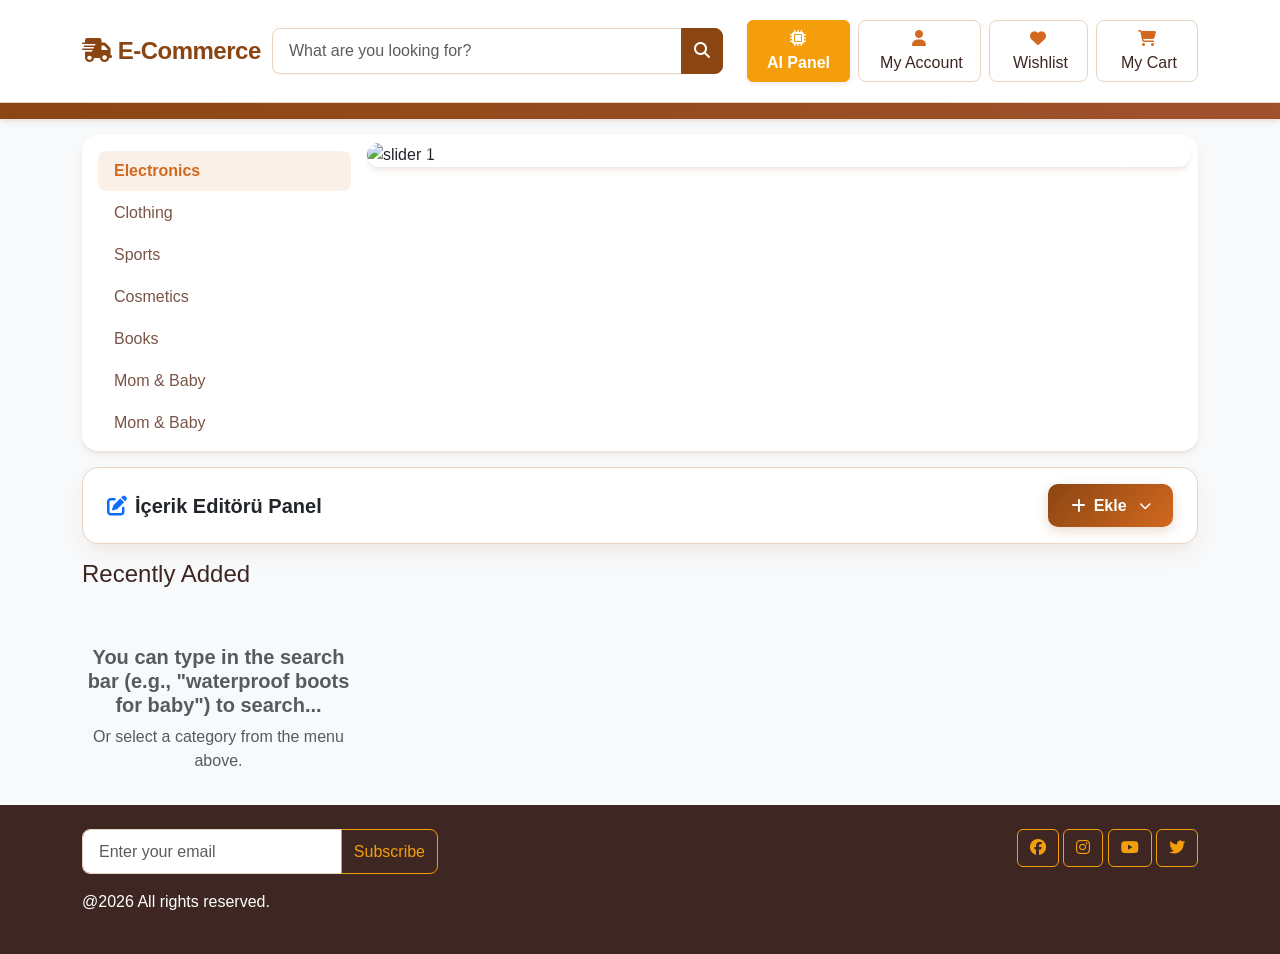
==== commit 5c17e50a: "UI Update" ====
--- a/frontend/index.html
+++ b/frontend/index.html
@@ -55,30 +55,8 @@
                     <span class="navbar-toggler-icon"></span>
                 </button>
                 <div class="collapse navbar-collapse" id="navbar">
-                    <ul class="navbar-nav">
-                        <li class="nav-item">
-                            <a href="#" class="nav-link ps-0">Electronics</a>
-                        </li>
-                        <li class="nav-item">
-                            <a href="#" class="nav-link">Books</a>
-                        </li>
-                        <li class="nav-item">
-                            <a href="#" class="nav-link">Sports</a>
-                        </li>
-                        <li class="nav-item">
-                            <a href="#" class="nav-link">Clothing</a>
-                        </li>
-                        <li class="nav-item">
-                            <a href="#" class="nav-link">Groceries</a>
-                        </li>
-                        <li class="nav-item dropdown">
-                            <a href="#" class="nav-link dropdown-toggle" data-bs-toggle="dropdown">Other Categories</a>
-                            <ul class="dropdown-menu">
-                                <li><a href="#" class="dropdown-item">Category 1</a></li>
-                                <li><a href="#" class="dropdown-item">Category 2</a></li>
-                                <li><a href="#" class="dropdown-item">Category 3</a></li>
-                            </ul>
-                        </li>
+                    <ul class="navbar-nav" id="mainCategoryNav">
+                        <!-- Main categories will be populated by app.js -->
                     </ul>
                 </div>
             </div>
@@ -237,7 +215,7 @@
 
     <section class="mt-3">
         <div class="container">
-            <h3 class="h4 mb-1 mb-lg-3">Recently Added</h3>
+            <h3 class="h4 mb-1 mb-lg-3" id="sectionTitle">Recently Added</h3>
 
             <div id="results" class="row row-cols-2 row-cols-md-3 row-cols-lg-4 g-2">
                 
@@ -282,34 +260,21 @@
         </div>
     </footer>
 
-    <!-- AI Chat Panel -->
-    <div class="offcanvas offcanvas-end" tabindex="-1" id="aiPanel" aria-labelledby="aiPanelLabel" style="width: 450px;">
-      <div class="offcanvas-header bg-primary text-white border-bottom">
-        <h5 class="offcanvas-title" id="aiPanelLabel"><i class="fa fa-robot me-2"></i> AI Asistanı</h5>
-        <button type="button" class="btn-close btn-close-white" data-bs-dismiss="offcanvas" aria-label="Close"></button>
+    <!-- AI Pipeline Live Panel -->
+    <div class="offcanvas offcanvas-end" tabindex="-1" id="aiPanel" aria-labelledby="aiPanelLabel">
+      <div class="offcanvas-header bg-light border-bottom">
+        <h5 class="offcanvas-title text-dark" id="aiPanelLabel"><i class="fa fa-robot"></i> AI Live Panel</h5>
+        <button type="button" class="btn-close" data-bs-dismiss="offcanvas" aria-label="Close"></button>
       </div>
-      <div class="offcanvas-body bg-light d-flex flex-column p-0" id="aiChatWrapper">
-        
-        <div id="aiLogsContainer" class="p-3" style="flex-grow: 1; overflow-y: auto;">
-            <div class="text-center mt-5 text-muted">
-                <i class="fa fa-comments fa-3x mb-3 text-secondary"></i>
-                <p>Merhaba! Size nasıl yardımcı olabilirim? Ne tür bir ürün arıyorsunuz?</p>
-            </div>
-        </div>
-
-        <div class="p-3 bg-white border-top">
-            <div class="input-group">
-                <input type="text" id="aiChatInput" class="form-control" placeholder="Bir şeyler yazın...">
-                <button class="btn btn-primary" id="aiChatBtn" onclick="sendChatMessage()">
-                    <i class="fa fa-paper-plane"></i>
-                </button>
-            </div>
+      <div class="offcanvas-body bg-white" id="aiLogsContainer" style="font-family: monospace; font-size: 0.9rem; overflow-y: auto;">
+        <div class="text-muted text-center mt-5">
+            <i class="fa fa-search fa-2x mb-2"></i><br>
+            Waiting for a search query...
         </div>
       </div>
     </div>
 
     <script src="https://cdnjs.cloudflare.com/ajax/libs/bootstrap/5.3.3/js/bootstrap.bundle.min.js"></script>
-    <script src="https://cdn.jsdelivr.net/npm/marked/marked.min.js"></script>
     <script src="js/app.js"></script>
     <script src="js/search.js"></script>
     <script src="js/insert-panel.js"></script>
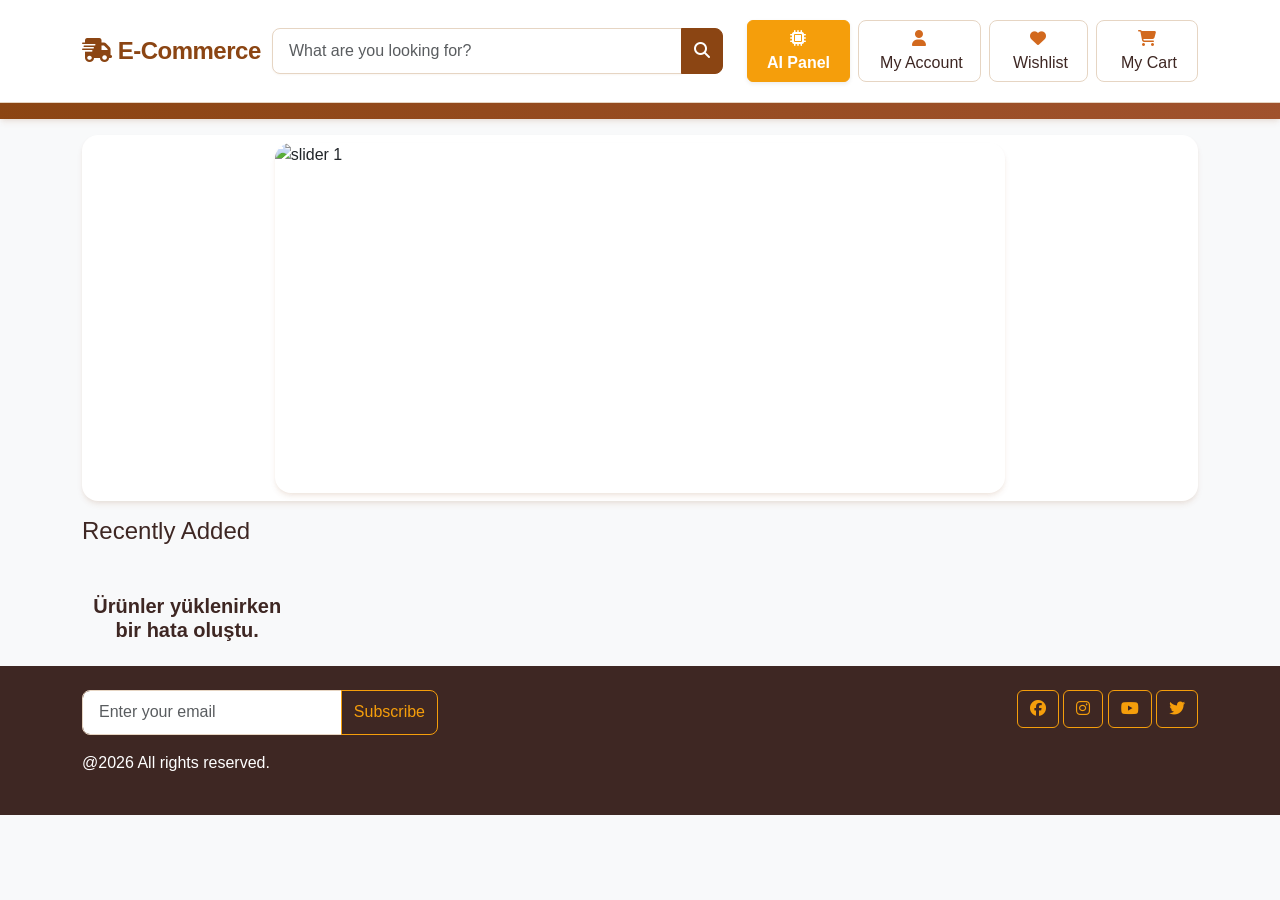
==== commit 67c2788b: "UI-Api connection" ====
--- a/frontend/index.html
+++ b/frontend/index.html
@@ -67,23 +67,7 @@
         <div class="container">
             <div class="card">
                 <div class="row p-1 p-lg-2 gx-2">
-                    <div class="col-lg-3 d-none d-lg-block">
-                        <!-- menu -->
-                        <nav class="nav nav-pills flex-column flex-nowrap overflow-auto slider_nav">
-                            <a href="#" class="nav-link active">Electronics</a>
-                            <a href="#" class="nav-link">Clothing</a>
-                            <a href="#" class="nav-link">Sports</a>
-                            <a href="#" class="nav-link">Cosmetics</a>
-                            <a href="#" class="nav-link">Books</a>
-                            <a href="#" class="nav-link">Mom & Baby</a>
-                            <a href="#" class="nav-link">Mom & Baby</a>
-                            <a href="#" class="nav-link">Mom & Baby</a>
-                            <a href="#" class="nav-link">Mom & Baby</a>
-                            <a href="#" class="nav-link">Mom & Baby</a>
-                            <a href="#" class="nav-link">Mom & Baby</a>
-                        </nav>
-                    </div>
-                    <div class="col-lg-9">
+                    <div class="col-lg-8 offset-lg-2">
                         <!-- slider -->
                         <div id="slider" class="carousel slide" data-bs-ride="carousel">
                             <div class="carousel-indicators">
@@ -118,106 +102,13 @@
         </div>
     </section>
 
-    <!-- Ekle (Insert) Panel Section -->
-    <section class="mt-3" id="insertPanelSection">
-        <div class="container">
-            <div class="insert-toolbar-card">
-                <div class="d-flex flex-wrap align-items-center justify-content-between gap-3">
-                    <div class="d-flex align-items-center gap-2">
-                        <span class="fw-bold text-dark fs-5"><i class="fa-solid fa-pen-to-square text-primary me-2"></i>İçerik Editörü Panel</span>
-                    </div>
 
-                    <!-- Ekle Dropdown Container -->
-                    <div class="insert-dropdown-container">
-                        <button type="button" class="insert-btn-main" id="insertMainBtn">
-                            <i class="fa-solid fa-plus"></i> Ekle <i class="fa-solid fa-chevron-down ms-1" style="font-size: 0.75rem;"></i>
-                        </button>
-
-                        <div class="insert-menu-dropdown" id="insertMenuDropdown">
-                            <!-- 1. Görsel (Image) with Submenu -->
-                            <div class="insert-menu-item insert-menu-item-has-submenu">
-                                <span><i class="fa-solid fa-image menu-icon me-2"></i> Görsel</span>
-                                <i class="fa-solid fa-chevron-right text-muted" style="font-size: 0.8rem;"></i>
-
-                                <!-- Submenu for Görsel: Linkle & Bilgisayardan -->
-                                <div class="insert-submenu">
-                                    <div class="insert-submenu-item" id="btnImageLink">
-                                        <i class="fa-solid fa-link text-primary"></i> Linkle
-                                    </div>
-                                    <div class="insert-submenu-item" id="btnImageFile">
-                                        <i class="fa-solid fa-laptop text-primary"></i> Bilgisayardan
-                                    </div>
-                                </div>
-                            </div>
-
-                            <!-- 2. Tablo (Table) with Hover Matrix Grid -->
-                            <div class="insert-menu-item insert-menu-item-table">
-                                <span><i class="fa-solid fa-table-cells menu-icon me-2"></i> Tablo</span>
-                                <i class="fa-solid fa-chevron-right text-muted" style="font-size: 0.8rem;"></i>
-
-                                <!-- Matrix Grid Popover -->
-                                <div class="insert-table-matrix-popover">
-                                    <div class="fw-bold text-dark mb-1 small text-center">Tablo Matrisi</div>
-                                    <div class="matrix-grid-container" id="matrixGridContainer">
-                                        <!-- Matrix 8x8 cells populated dynamically via JS -->
-                                    </div>
-                                    <div class="matrix-dimension-label" id="matrixDimensionLabel">Matris Boyutu Seçin</div>
-                                </div>
-                            </div>
-
-                            <!-- 3. Link (Insert Link with Display Text & URL) -->
-                            <div class="insert-menu-item insert-menu-item-link">
-                                <span><i class="fa-solid fa-link menu-icon me-2"></i> Link</span>
-                                <i class="fa-solid fa-chevron-right text-muted" style="font-size: 0.8rem;"></i>
-
-                                <!-- Link Form Popover -->
-                                <div class="insert-link-popover" id="insertLinkPopover">
-                                    <div class="fw-bold text-dark mb-2 small"><i class="fa-solid fa-link me-1 text-primary"></i> Link Ekle</div>
-                                    <div class="mb-2">
-                                        <label class="form-label small mb-1 text-muted">Gösterilecek Metin</label>
-                                        <input type="text" class="form-control form-control-sm" id="insertLinkText" placeholder="Örn: Tıklayınız">
-                                    </div>
-                                    <div class="mb-2">
-                                        <label class="form-label small mb-1 text-muted">Link / URL Adresi</label>
-                                        <input type="url" class="form-control form-control-sm" id="insertLinkUrl" placeholder="https://example.com">
-                                    </div>
-                                    <div class="d-flex justify-content-end gap-2 mt-2">
-                                        <button type="button" class="btn btn-light btn-sm" id="btnInsertLinkCancel">İptal</button>
-                                        <button type="button" class="btn btn-primary btn-sm" id="btnInsertLinkSubmit">Ekle</button>
-                                    </div>
-                                </div>
-                            </div>
-
-                            <!-- 4. Emoji (Emoji Picker) -->
-                            <div class="insert-menu-item insert-menu-item-emoji">
-                                <span><i class="fa-regular fa-face-smile menu-icon me-2"></i> Emoji</span>
-                                <i class="fa-solid fa-chevron-right text-muted" style="font-size: 0.8rem;"></i>
-
-                                <!-- Emoji Grid Popover -->
-                                <div class="insert-emoji-popover">
-                                    <div class="fw-bold text-dark mb-1 small text-center">Emoji Seçin</div>
-                                    <div class="emoji-grid" id="emojiGridContainer">
-                                        <!-- Emojis populated dynamically via JS -->
-                                    </div>
-                                </div>
-                            </div>
-                        </div>
-                    </div>
-                </div>
-
-                <!-- Action Feedback Toast/Status Bar -->
-                <div class="insert-feedback-toast" id="insertFeedbackToast">
-                    <span id="insertFeedbackText"></span>
-                </div>
-            </div>
-        </div>
-    </section>
 
     <section class="mt-3">
         <div class="container">
             <h3 class="h4 mb-1 mb-lg-3" id="sectionTitle">Recently Added</h3>
 
-            <div id="results" class="row row-cols-2 row-cols-md-3 row-cols-lg-4 g-2">
+            <div id="results" class="row row-cols-2 row-cols-md-3 row-cols-lg-5 g-3">
                 
                 
             </div>
@@ -277,7 +168,7 @@
     <script src="https://cdnjs.cloudflare.com/ajax/libs/bootstrap/5.3.3/js/bootstrap.bundle.min.js"></script>
     <script src="js/app.js"></script>
     <script src="js/search.js"></script>
-    <script src="js/insert-panel.js"></script>
+
 </body>
 
 </html>
--- a/frontend/css/styles.css
+++ b/frontend/css/styles.css
@@ -232,6 +232,11 @@
 .carousel-inner {
     border-radius: var(--radius-lg);
     box-shadow: var(--shadow-md);
+    max-height: 350px;
+}
+.carousel-item img {
+    height: 350px;
+    object-fit: cover;
 }
 
 /* Breadcrumbs */
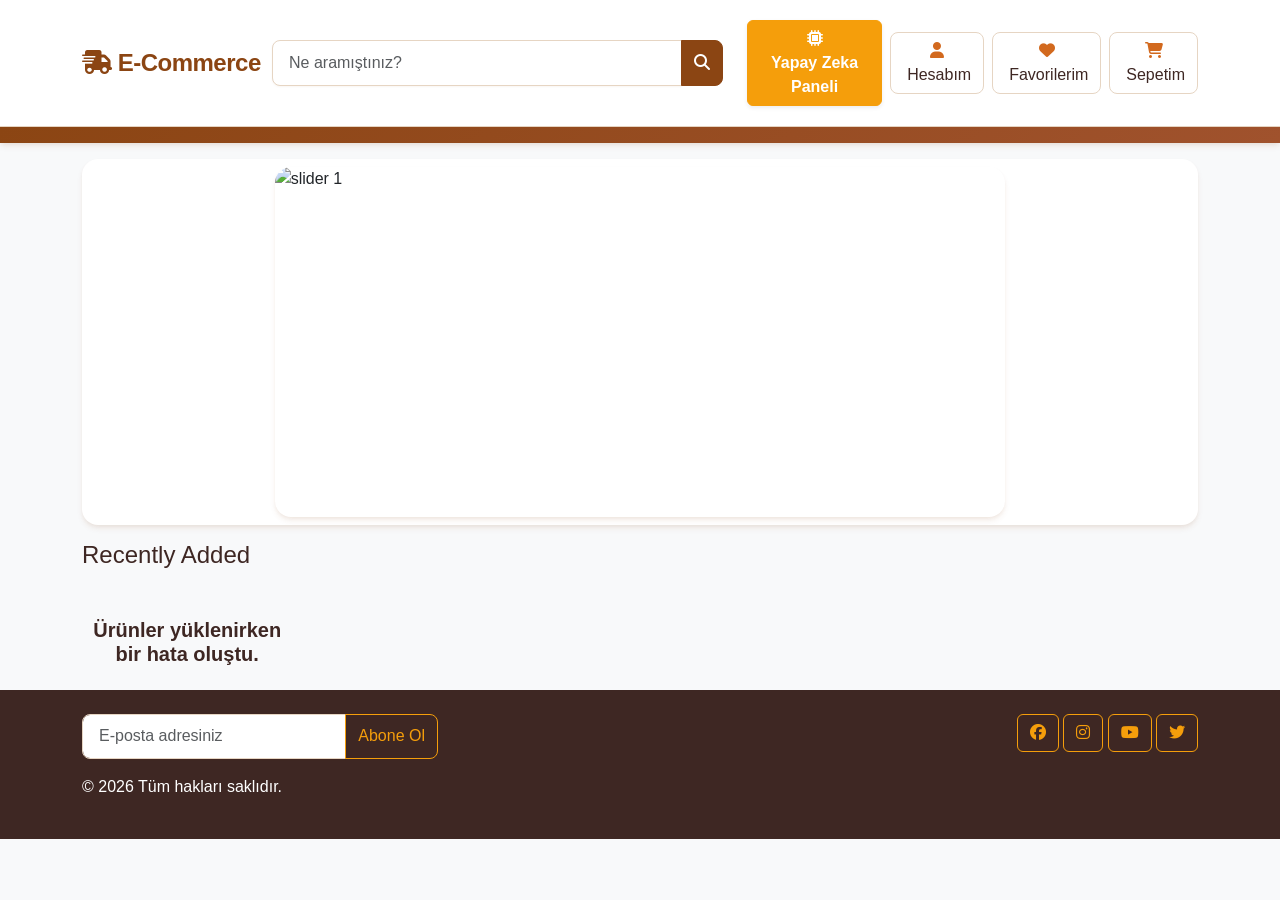
==== commit a73cadda: "Product listing style update" ====
--- a/frontend/index.html
+++ b/frontend/index.html
@@ -6,7 +6,7 @@
     <meta name="viewport" content="width=device-width, initial-scale=1.0">
     <link rel="stylesheet" href="https://cdnjs.cloudflare.com/ajax/libs/bootstrap/5.3.3/css/bootstrap.min.css" />
     <link rel="stylesheet" href="https://cdnjs.cloudflare.com/ajax/libs/font-awesome/6.7.0/css/all.min.css" />
-    <link rel="stylesheet" href="css/styles.css">
+    <link rel="stylesheet" href="css/styles.css?v=2">
     <title>E-Commerce</title>
 </head>
 
@@ -23,23 +23,23 @@
                     <div class="col-lg-5 col-sm-8 col-8 order-lg-last">
                         <div class="text-end d-flex justify-content-end gap-2 align-items-center">
                             <button class="btn btn-warning shadow-sm fw-bold" type="button" data-bs-toggle="offcanvas" data-bs-target="#aiPanel">
-                                <i class="fa fa-microchip"></i> <span class="d-none d-sm-inline-block">AI Panel</span>
+                                <i class="fa fa-microchip"></i> <span class="d-none d-sm-inline-block">Yapay Zeka Paneli</span>
                             </button>
                             <a href="#" class="btn btn-light">
-                                <i class="fa fa-user"></i> <span class="ms-1 d-none d-sm-inline-block">My Account</span>
+                                <i class="fa fa-user"></i> <span class="ms-1 d-none d-sm-inline-block">Hesabım</span>
                             </a>
                             <a href="#" class="btn btn-light">
-                                <i class="fa fa-heart"></i> <span class="ms-1 d-none d-sm-inline-block">Wishlist</span>
+                                <i class="fa fa-heart"></i> <span class="ms-1 d-none d-sm-inline-block">Favorilerim</span>
                             </a>
                             <a href="shopping-cart.html" class="btn btn-light">
                                 <i class="fa fa-shopping-cart"></i> <span
-                                    class="ms-1 d-none d-sm-inline-block">My Cart</span>
+                                    class="ms-1 d-none d-sm-inline-block">Sepetim</span>
                             </a>
                         </div>
                     </div>
                     <div class="col-lg-5">
                         <div class="input-group">
-                            <input type="text" id="searchInput" placeholder="What are you looking for?" class="form-control">
+                            <input type="text" id="searchInput" placeholder="Ne aramıştınız?" class="form-control">
                             <button onclick="search()" class="btn btn-primary">
                                 <i class="fa fa-search"></i>
                             </button>
@@ -121,8 +121,8 @@
                 <div class="col-md-6 col-lg-4">
                     <form>
                         <div class="input-group">
-                            <input type="email" class="form-control" placeholder="Enter your email">
-                            <button type="button" class="btn btn-outline-warning">Subscribe</button>
+                            <input type="email" class="form-control" placeholder="E-posta adresiniz">
+                            <button type="button" class="btn btn-outline-warning">Abone Ol</button>
                         </div>
                     </form>
                 </div>
@@ -144,7 +144,7 @@
                 </div>
                 <div class="col-12">
                     <p class="text-center text-md-start text-white">
-                        @2026 All rights reserved.
+                        © 2026 Tüm hakları saklıdır.
                     </p>
                 </div>
             </div>
@@ -154,20 +154,20 @@
     <!-- AI Pipeline Live Panel -->
     <div class="offcanvas offcanvas-end" tabindex="-1" id="aiPanel" aria-labelledby="aiPanelLabel">
       <div class="offcanvas-header bg-light border-bottom">
-        <h5 class="offcanvas-title text-dark" id="aiPanelLabel"><i class="fa fa-robot"></i> AI Live Panel</h5>
+        <h5 class="offcanvas-title text-dark" id="aiPanelLabel"><i class="fa fa-robot"></i> AI Canlı Panel</h5>
         <button type="button" class="btn-close" data-bs-dismiss="offcanvas" aria-label="Close"></button>
       </div>
       <div class="offcanvas-body bg-white" id="aiLogsContainer" style="font-family: monospace; font-size: 0.9rem; overflow-y: auto;">
         <div class="text-muted text-center mt-5">
             <i class="fa fa-search fa-2x mb-2"></i><br>
-            Waiting for a search query...
+            Arama sorgusu bekleniyor...
         </div>
       </div>
     </div>
 
     <script src="https://cdnjs.cloudflare.com/ajax/libs/bootstrap/5.3.3/js/bootstrap.bundle.min.js"></script>
-    <script src="js/app.js"></script>
-    <script src="js/search.js"></script>
+    <script src="js/app.js?v=2"></script>
+    <script src="js/search.js?v=2"></script>
 
 </body>
 
